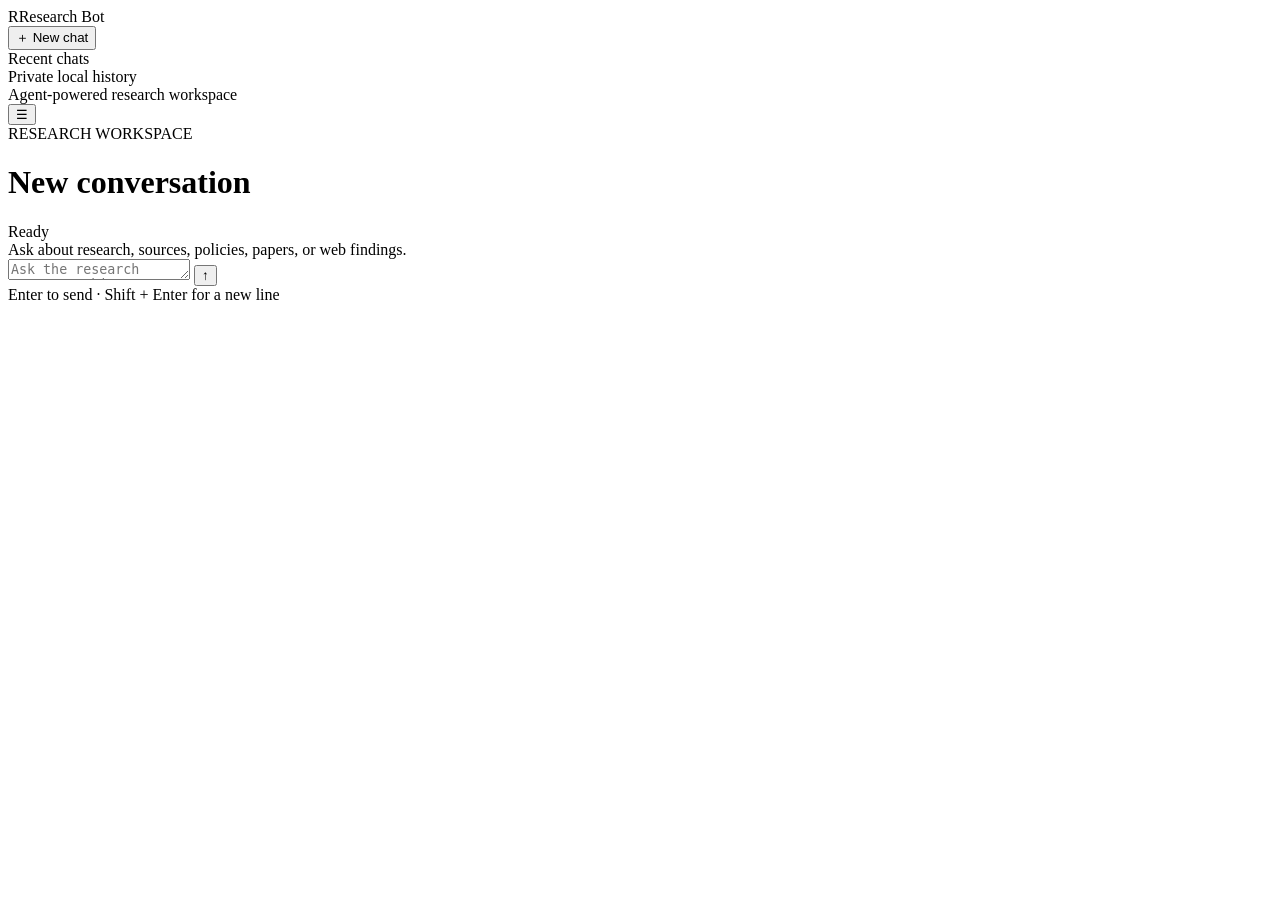
==== starter_v0/app/static/index.html @ 2b8bab1c "(ui) research bot" ====
<!doctype html>
<html lang="en">
<head>
  <meta charset="utf-8">
  <meta name="viewport" content="width=device-width, initial-scale=1">
  <meta name="theme-color" content="#111827">
  <title>Research Chatbot</title>
  <link rel="stylesheet" href="/css/style.css">
</head>
<body>
  <div class="app-shell">
    <aside class="sidebar" id="sidebar">
      <div class="brand"><span class="brand-mark">R</span><span>Research Bot</span></div>
      <button class="new-chat" id="new-chat"><span>＋</span> New chat</button>
      <div class="section-label">Recent chats</div>
      <nav class="conversation-list" id="conversation-list" aria-label="Recent conversations"></nav>
      <div class="sidebar-footer">Private local history<br><span>Agent-powered research workspace</span></div>
    </aside>
    <main class="main-panel">
      <header class="topbar">
        <button class="mobile-menu" id="mobile-menu" aria-label="Open conversations">☰</button>
        <div><div class="eyebrow">RESEARCH WORKSPACE</div><h1 id="chat-title">New conversation</h1></div>
        <div class="status-pill"><span></span> Ready</div>
      </header>
      <section class="messages" id="messages" aria-live="polite"></section>
      <div class="composer-wrap">
        <div class="composer-hint">Ask about research, sources, policies, papers, or web findings.</div>
        <form class="composer" id="composer">
          <textarea id="message-input" rows="1" maxlength="12000" placeholder="Ask the research agent anything..." aria-label="Message"></textarea>
          <button class="send-button" id="send-button" type="submit" aria-label="Send message">↑</button>
        </form>
        <div class="composer-note">Enter to send · Shift + Enter for a new line</div>
      </div>
    </main>
  </div>
  <script src="/js/app.js"></script>
</body>
</html>
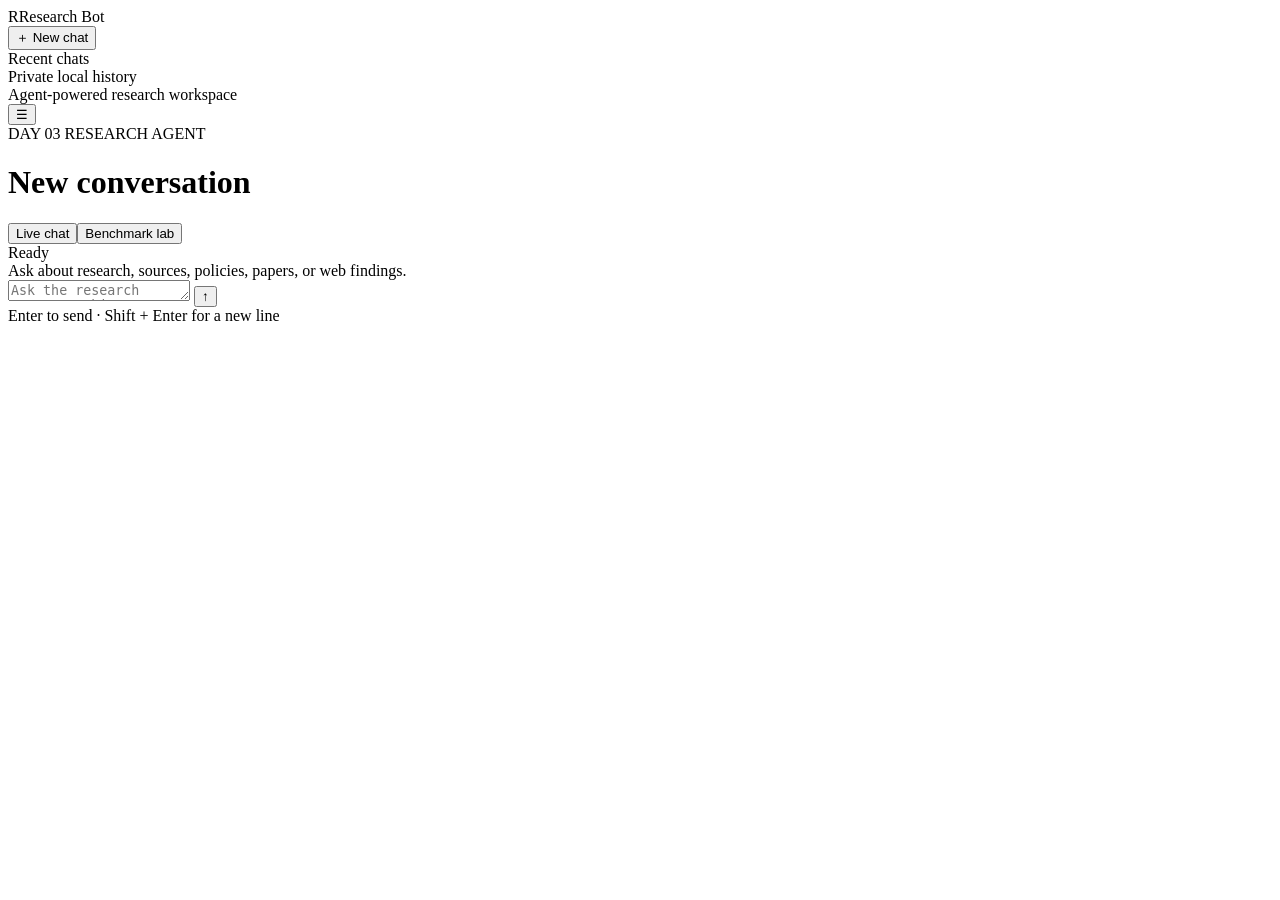
==== commit b94cfd2d: "minor update on UI" ====
--- a/starter_v0/app/static/index.html
+++ b/starter_v0/app/static/index.html
@@ -6,6 +6,7 @@
   <meta name="theme-color" content="#111827">
   <title>Research Chatbot</title>
   <link rel="stylesheet" href="/css/style.css">
+  <link rel="stylesheet" href="/css/benchmark.css">
 </head>
 <body>
   <div class="app-shell">
@@ -19,11 +20,18 @@
     <main class="main-panel">
       <header class="topbar">
         <button class="mobile-menu" id="mobile-menu" aria-label="Open conversations">☰</button>
-        <div><div class="eyebrow">RESEARCH WORKSPACE</div><h1 id="chat-title">New conversation</h1></div>
+        <div><div class="eyebrow">DAY 03 RESEARCH AGENT</div><h1 id="chat-title">New conversation</h1></div>
+        <div class="mode-tabs" role="tablist"><button class="mode-tab active" id="chat-mode" type="button">Live chat</button><button class="mode-tab" id="benchmark-mode" type="button">Benchmark lab</button></div>
         <div class="status-pill"><span></span> Ready</div>
       </header>
       <section class="messages" id="messages" aria-live="polite"></section>
-      <div class="composer-wrap">
+      <section class="benchmark-panel" id="benchmark-panel" hidden>
+        <div class="benchmark-heading"><div><div class="eyebrow">EVIDENCE MODE</div><h2>Benchmark cases</h2><p>Inspect saved evidence without making API calls, or explicitly run one case live.</p></div><div class="run-meta" id="run-meta">Loading run metadata…</div></div>
+        <div class="benchmark-controls"><label>Dataset<select id="benchmark-dataset"><option value="base">Base eval</option><option value="group">Group eval</option></select></label><label>Case<select id="benchmark-case"></select></label><button class="new-chat benchmark-run" id="run-benchmark" type="button">Run selected case live</button></div>
+        <div class="saved-runs"><label>Saved runs<select id="saved-run"><option value="">Choose a saved run (read-only)</option></select></label><button class="new-chat" id="load-saved-run" type="button">Inspect saved run</button></div>
+        <div class="benchmark-grid"><article class="evidence-card"><div class="card-label">Selected case</div><div id="case-details" class="case-details"></div></article><article class="evidence-card"><div class="card-label">Evaluation result</div><div id="benchmark-result" class="benchmark-result"><p>Select a case, inspect its expectation, or run it live.</p></div></article></div>
+      </section>
+      <div class="composer-wrap" id="composer-wrap">
         <div class="composer-hint">Ask about research, sources, policies, papers, or web findings.</div>
         <form class="composer" id="composer">
           <textarea id="message-input" rows="1" maxlength="12000" placeholder="Ask the research agent anything..." aria-label="Message"></textarea>
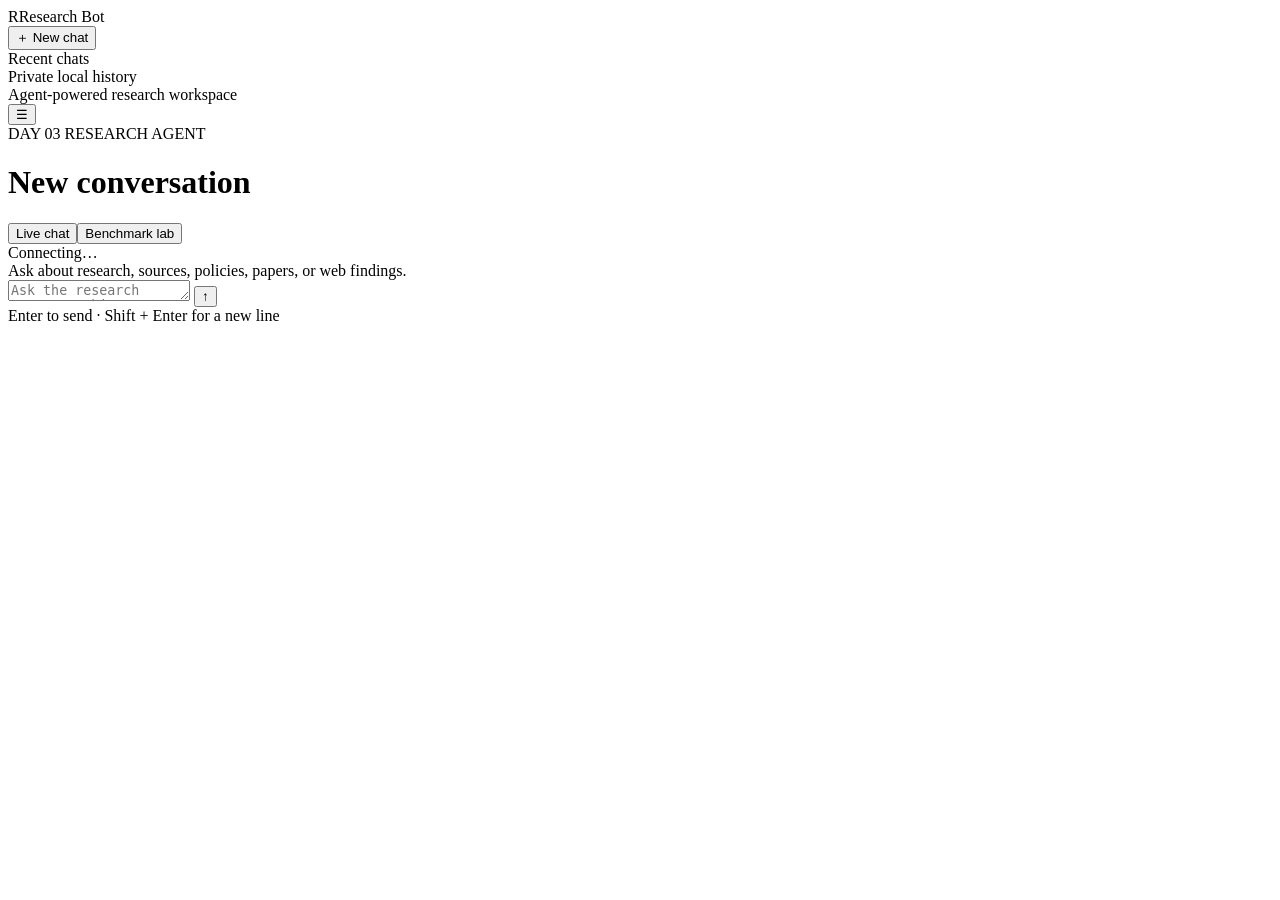
==== commit a794c7e1: "Finalize v8 bibliography, UI, evaluation evidence and team reports" ====
--- a/starter_v0/app/static/index.html
+++ b/starter_v0/app/static/index.html
@@ -22,7 +22,7 @@
         <button class="mobile-menu" id="mobile-menu" aria-label="Open conversations">☰</button>
         <div><div class="eyebrow">DAY 03 RESEARCH AGENT</div><h1 id="chat-title">New conversation</h1></div>
         <div class="mode-tabs" role="tablist"><button class="mode-tab active" id="chat-mode" type="button">Live chat</button><button class="mode-tab" id="benchmark-mode" type="button">Benchmark lab</button></div>
-        <div class="status-pill"><span></span> Ready</div>
+        <div class="status-pill" id="connection-status" role="status">Connecting…</div>
       </header>
       <section class="messages" id="messages" aria-live="polite"></section>
       <section class="benchmark-panel" id="benchmark-panel" hidden>
